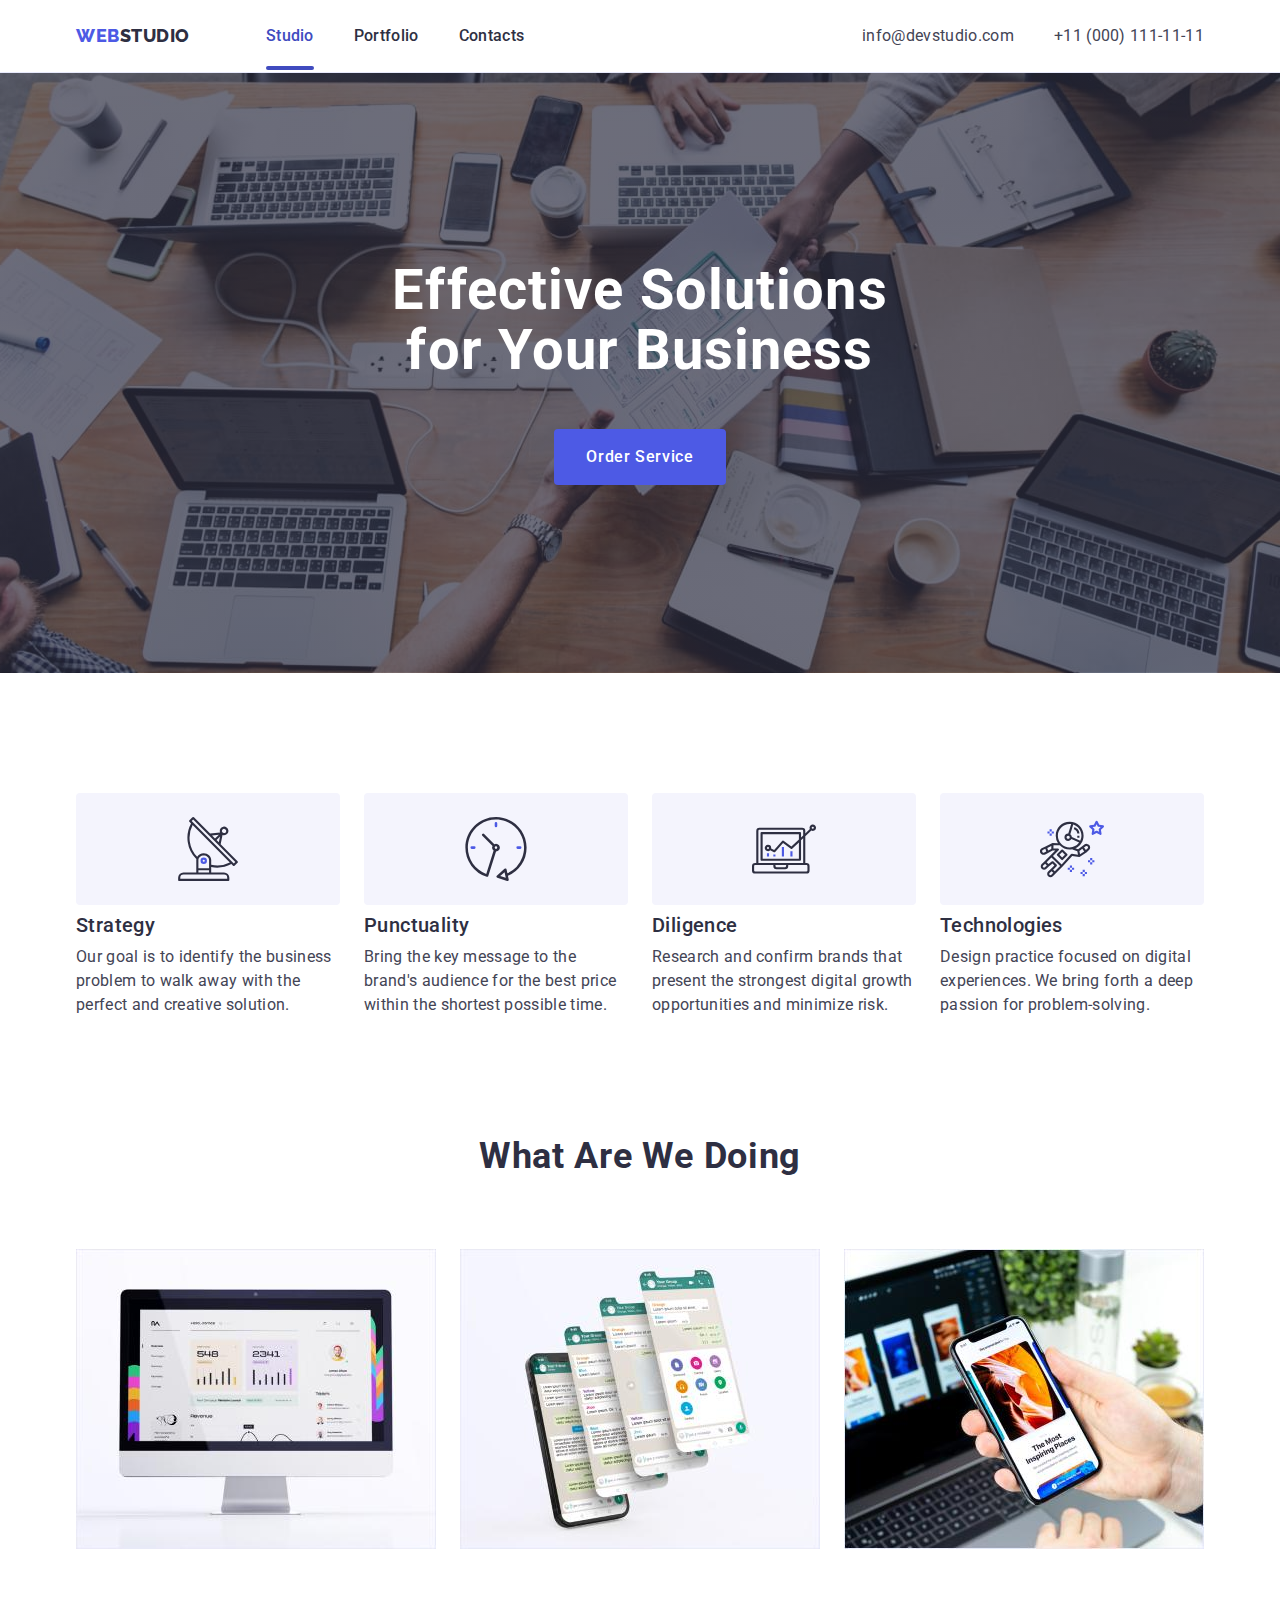
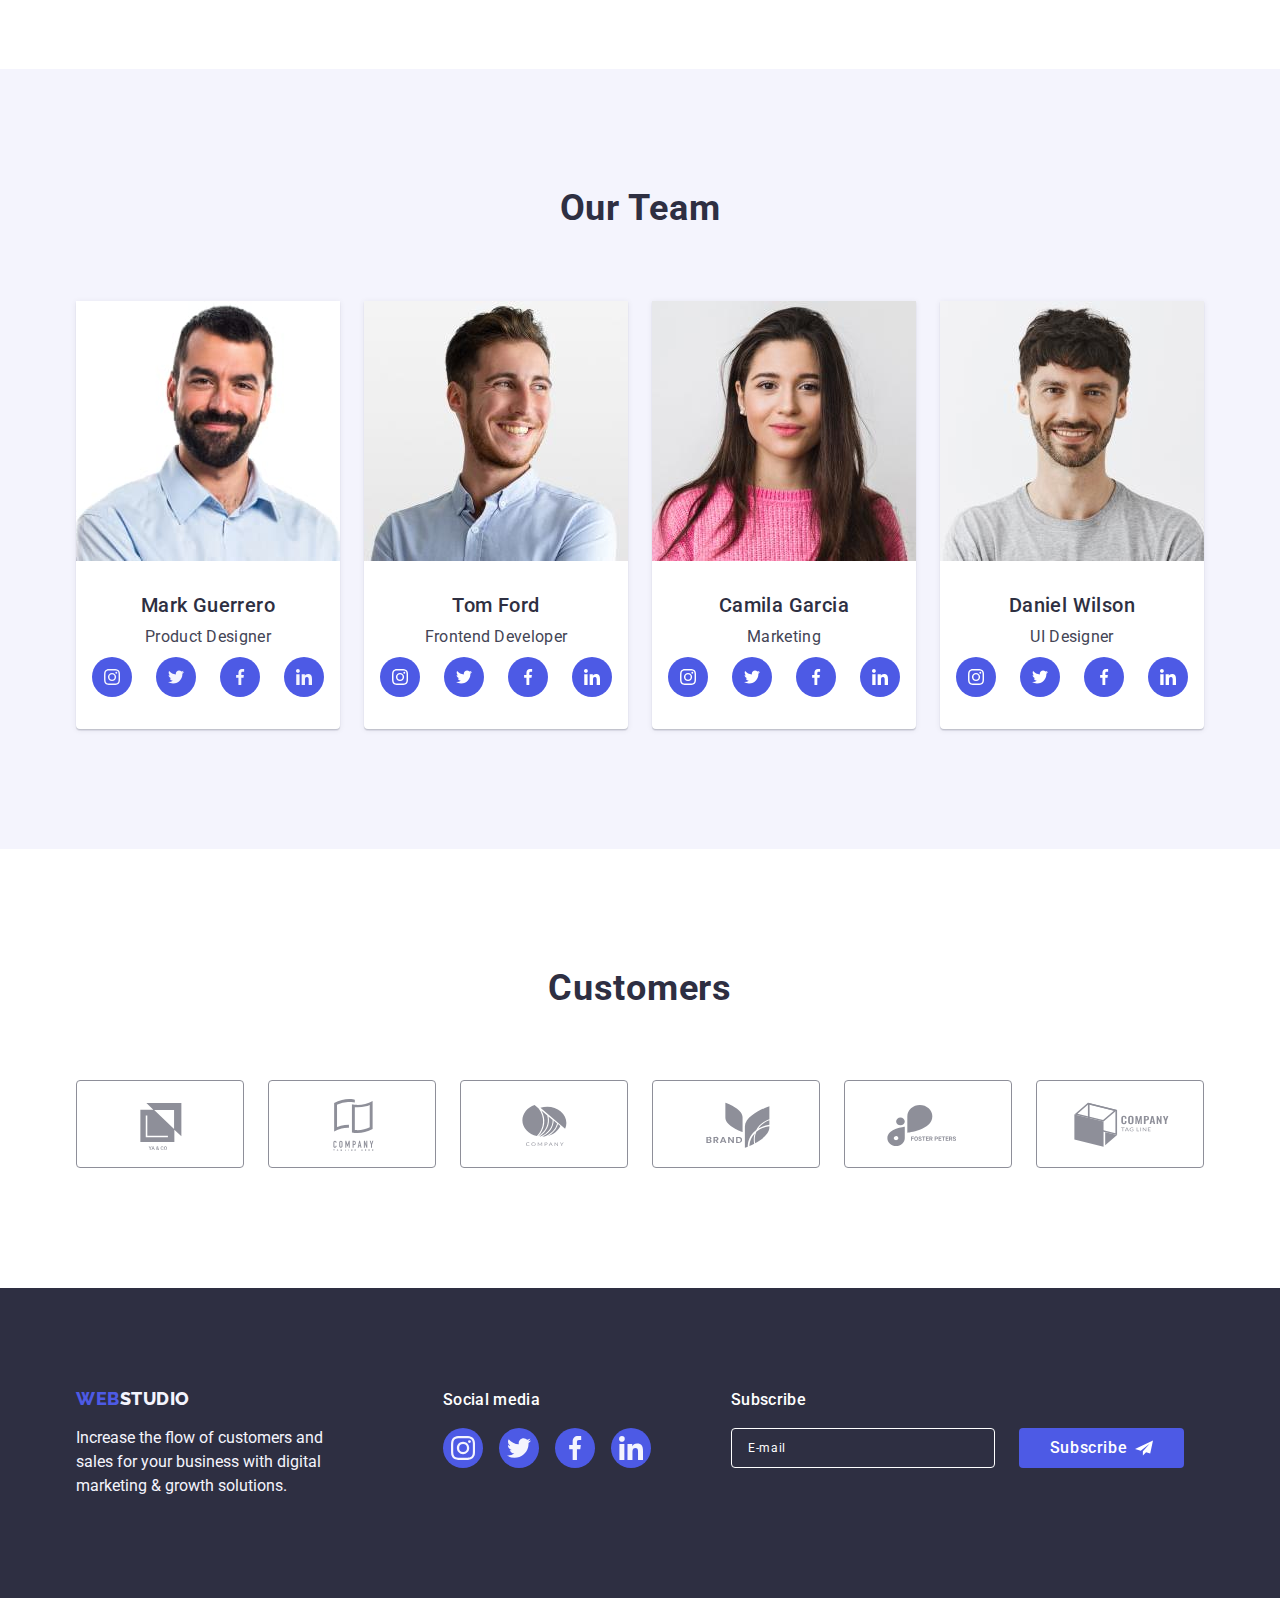
==== index.html @ 82b25f41 "fix2" ====
<!DOCTYPE html>
<html lang="en">

<head>
    <meta charset="UTF-8">
    <meta http-equiv="X-UA-Compatible" content="IE=edge">
    <meta name="viewport" content="width=device-width, initial-scale=1.0">
    <title>index WebStudio</title>
    <link rel="preconnect" href="https://fonts.googleapis.com">
    <link rel="preconnect" href="https://fonts.gstatic.com" crossorigin>
    <link
        href="https://fonts.googleapis.com/css2?family=Raleway:wght@800&family=Roboto:wght@400;500;700;900&display=swap"
        rel="stylesheet">
    <link rel="stylesheet" href="./css/modern-normalize.min.css">
    <link rel="stylesheet" href="./css/styles.css">

</head>

<body>

    <header class="top-header">
        <div class="container nav-container">
            <nav class="page-nav">
                <a href="./index.html" class="logo link">Web<span class="nav-span">Studio</span> </a>
                <ul class="list list-nav">
                    <li class="nav-item"><a href="./index.html" class="link nav-link studio-underline">Studio</a></li>
                    <li class="nav-item"><a href="./portfolio.html" target="_blank" class="link nav-link">Portfolio</a>
                    </li>
                    <li class="nav-item"><a href="" class="link nav-link">Contacts</a></li>
                </ul>
            </nav>

            <address class="no_italic">
                <ul class="list list-contacts">
                    <li><a href="mailto:info@devstudio.com" class="link contacts">info@devstudio.com</a>
                    </li>
                    <li><a href="tel:+110001111111" class="link contacts">+11 (000) 111-11-11</a>
                    </li>
                </ul>
            </address>
        </div>

    </header>

    <main>
        <!-- секція 1 -->

        <section class="main-section">
            <div class="container main-bg">
                <h1 class="main-title">Effective Solutions
                    for Your Business </h1>
                <button type="button" class="main-btn" data-modal-open>Order Service</button>
            </div>
        </section>

        <!-- секція 2  -->
        <section class="second-section">
            <div class="container">
                <h2 hidden class="blind">features</h2>
                <ul class="list title-list">
                    <li class="card-second">
                        <div class="icon-box"><svg class="card-second-icon" width="64" height="64">
                                <use href="./images/icons.svg#icon-antenna"></use>
                            </svg>
                        </div>
                        <h3 class="title-portfolio"> Strategy</h3>
                        <p class="title-text">Our goal is to identify the business problem to walk
                            away with the perfect and creative solution.
                        </p>
                    </li>
                    <li class="card-second">
                        <div class="icon-box"><svg class="card-second-icon" width="64" height="64">
                                <use href="./images/icons.svg#icon-clock"></use>
                            </svg>
                        </div>
                        <h3 class="title-portfolio">Punctuality</h3>
                        <p class="title-text">Bring the key message to the brand's audience for the
                            best price within the shortest possible time.
                        </p>
                    </li>
                    <li class="card-second">
                        <div class="icon-box"><svg class="card-second-icon" width="64" height="64">
                                <use href="./images/icons.svg#icon-diagram"></use>
                            </svg>
                        </div>
                        <h3 class="title-portfolio">Diligence</h3>
                        <p class="title-text">Research and confirm brands that present the strongest
                            digital growth opportunities and minimize risk.
                        </p>
                    </li>
                    <li class="card-second">
                        <div class="icon-box"><svg class="card-second-icon" width="64" height="64">
                                <use href="./images/icons.svg#icon-astronaut"></use>
                            </svg>
                        </div>
                        <h3 class="title-portfolio">Technologies</h3>
                        <p class="title-text">Design practice focused on digital experiences.
                            We bring forth a deep passion for problem-solving.
                        </p>
                    </li>
                </ul>
            </div>
        </section>

        <!-- секція 3  -->
        <section class="third-section">
            <div class="container">
                <h2 class="other-title">What are we doing</h2>
                <ul class="list third-list">
                    <li class="img-third-section"><a href=""><img src="./images/img1.jpg" alt="computer"
                                width="360"></a></li>
                    <li class="img-third-section"><a href=""><img src="./images/img2.jpg" alt="phone" width="360"></a>
                    </li>
                    <li class="img-third-section"><a href=""><img src="./images/img3.jpg" alt="computer_and_phone"
                                width="360"> </a></li>
                </ul>
            </div>
        </section>

        <!-- секція 4 -->
        <section class="fourth-section">
            <div class="container">
                <h2 class="other-title fourth-title">Our Team</h2>
                <ul class="list fourth-list">
                    <li class="img-fourth-section"><img src="./images/mark_guerrero.jpg" alt="MarkGuerro" width="264">
                        <div class="img-title-index">
                            <h3 class="title-portfolio">Mark Guerrero</h3>
                            <p class="team-text"> Product Designer</p>
                            <ul class="social-link-list list">
                                <li class="no-used">
                                    <a href="" class="icon-link">
                                        <svg width="16" height="16" class="svg-fill">
                                            <use href="./images/icons.svg#icon-instagram"></use>
                                        </svg>
                                    </a>
                                </li>
                                <li class="no-used">
                                    <a href="" class="icon-link">
                                        <svg width="16" height="16" class="svg-fill">
                                            <use href="./images/icons.svg#icon-twitter"></use>
                                        </svg>
                                    </a>
                                </li>
                                <li class="no-used">
                                    <a href="" class="icon-link">
                                        <svg width="16" height="16" class="svg-fill">
                                            <use href="./images/icons.svg#icon-facebook"></use>
                                        </svg>
                                    </a>
                                </li>
                                <li class="no-used">
                                    <a href="" class="icon-link">
                                        <svg width="16" height="16" class="svg-fill">
                                            <use href="./images/icons.svg#icon-linkedin"></use>
                                        </svg>
                                    </a>
                                </li>
                            </ul>

                        </div>
                    </li>
                    <li class="img-fourth-section"><img src="./images/tom_ford.jpg" alt="TomFord" width="264">
                        <div class="img-title-index">
                            <h3 class="title-portfolio">Tom Ford</h3>
                            <p class="team-text">Frontend Developer</p>
                            <ul class="social-link-list list">
                                <li>
                                    <a href="" class="icon-link">
                                        <svg width="16" height="16">
                                            <use href="./images/icons.svg#icon-instagram"></use>
                                        </svg>
                                    </a>
                                </li>
                                <li>
                                    <a href="" class="icon-link">
                                        <svg width="16" height="16">
                                            <use href="./images/icons.svg#icon-twitter"></use>
                                        </svg>
                                    </a>
                                </li>
                                <li>
                                    <a href="" class="icon-link">
                                        <svg width="16" height="16">
                                            <use href="./images/icons.svg#icon-facebook"></use>
                                        </svg>
                                    </a>
                                </li>
                                <li>
                                    <a href="" class="icon-link">
                                        <svg width="16" height="16">
                                            <use href="./images/icons.svg#icon-linkedin"></use>
                                        </svg>
                                    </a>
                                </li>
                            </ul>
                        </div>
                    </li>
                    <li class="img-fourth-section"><img src="./images/camila_garcia.jpg" alt="CamilaGarsia" width="264">
                        <div class="img-title-index">
                            <h3 class="title-portfolio">Camila Garcia</h3>
                            <p class="team-text">Marketing</p>
                            <ul class="social-link-list list">
                                <li>
                                    <a href="" class="icon-link">
                                        <svg width="16" height="16">
                                            <use href="./images/icons.svg#icon-instagram"></use>
                                        </svg>
                                    </a>
                                </li>
                                <li>
                                    <a href="" class="icon-link">
                                        <svg width="16" height="16">
                                            <use href="./images/icons.svg#icon-twitter"></use>
                                        </svg>
                                    </a>
                                </li>
                                <li>
                                    <a href="" class="icon-link">
                                        <svg width="16" height="16">
                                            <use href="./images/icons.svg#icon-facebook"></use>
                                        </svg>
                                    </a>
                                </li>
                                <li>
                                    <a href="" class="icon-link">
                                        <svg width="16" height="16">
                                            <use href="./images/icons.svg#icon-linkedin"></use>
                                        </svg>
                                    </a>
                                </li>
                            </ul>
                        </div>
                    </li>
                    <li class="img-fourth-section"><img src="./images/daniel_wilson.jpg" alt="DanielWilson" width="264">
                        <div class="img-title-index">
                            <h3 class="title-portfolio">Daniel Wilson</h3>
                            <p class="team-text">UI Designer</p>
                            <ul class="social-link-list list">
                                <li>
                                    <a href="" class="icon-link">
                                        <svg width="16" height="16">
                                            <use href="./images/icons.svg#icon-instagram"></use>
                                        </svg>
                                    </a>
                                </li>
                                <li>
                                    <a href="" class="icon-link">
                                        <svg width="16" height="16">
                                            <use href="./images/icons.svg#icon-twitter"></use>
                                        </svg>
                                    </a>
                                </li>
                                <li>
                                    <a href="" class="icon-link">
                                        <svg width="16" height="16">
                                            <use href="./images/icons.svg#icon-facebook"></use>
                                        </svg>
                                    </a>
                                </li>
                                <li>
                                    <a href="" class="icon-link">
                                        <svg width="16" height="16">
                                            <use href="./images/icons.svg#icon-linkedin"></use>
                                        </svg>
                                    </a>
                                </li>
                            </ul>
                        </div>
                    </li>
                </ul>
            </div>
        </section>
        <!-- секція 5 -->
        <section class="fifth-section">
            <div class="container">
                <h2 class="fifth-title">Customers</h2>
                <ul class="customers-list list">

                    <li class="customers-box">
                        <a href="" class="icon-customers">
                            <svg width="104" height="56" class="customers-logo">
                                <use href="./images/icons.svg#icon-Logo1-ya"></use>
                            </svg>
                        </a>
                    </li>
                    <li class="customers-box">

                        <a href="" class="icon-customers">
                            <svg width="104" height="56" class="customers-logo">
                                <use href="./images/icons.svg#icon-Logo2-tag"></use>
                            </svg>
                        </a>
                    </li>
                    <li class="customers-box">

                        <a href="" class="icon-customers">
                            <svg width="104" height="56" class="customers-logo">
                                <use href="./images/icons.svg#icon-Logo3-conpany"></use>
                            </svg>
                        </a>

                    </li>
                    <li class="customers-box">

                        <a href="" class="icon-customers">
                            <svg width="104" height="56" class="customers-logo">
                                <use href="./images/icons.svg#icon-Logo4-brand"></use>
                            </svg>
                        </a>

                    </li>
                    <li class="customers-box">

                        <a href="" class="icon-customers">
                            <svg width="104" height="56" class="customers-logo">
                                <use href="./images/icons.svg#icon-Logo4-foster"></use>
                            </svg>
                        </a>

                    </li>
                    <li class="customers-box">

                        <a href="" class="icon-customers">
                            <svg width="104" height="56" class="customers-logo">
                                <use href="./images/icons.svg#icon-Logo5-tag2"></use>
                            </svg>
                        </a>

                    </li>
                </ul>
            </div>
        </section>

    </main>

    <footer class="footer-styles">
        <div class="container footer-main">
            <div class="footer-logo-section">
                <a href="./index.html" class="logo-footer link">Web<span class="logo-span">Studio</span>
                </a>
                <p class="footer-text">Increase the flow of customers and <br>
                    sales for your business with digital <br>
                    marketing & growth solutions. </p>
            </div>
            <div class="footer-link">
                <p class="footer-title">Social media</p>
                <ul class="list list-footer">
                    <li class="no-used">
                        <a href="" class="icon-link-footer">
                            <svg width="24" height="24" class="footer-icon">
                                <use href="./images/icons.svg#icon-instagram"></use>
                            </svg>
                        </a>
                    </li>
                    <li class="no-used">
                        <a href="" class="icon-link-footer">
                            <svg width="24" height="24" class="footer-icon">
                                <use href="./images/icons.svg#icon-twitter"></use>
                            </svg>
                        </a>
                    </li>
                    <li class="no-used">
                        <a href="" class="icon-link-footer">
                            <svg width="24" height="24" class="footer-icon">
                                <use href="./images/icons.svg#icon-facebook"></use>
                            </svg>
                        </a>
                    </li>
                    <li class="no-used">
                        <a href="" class="icon-link-footer">
                            <svg width="24" height="24" class="footer-icon">
                                <use href="./images/icons.svg#icon-linkedin"></use>
                            </svg>
                        </a>
                    </li>
                </ul>
            </div>
            <div class="subscribe-box">
                <p class="footer-title">Subscribe</p>
                <form class="form-box">
                    <label class="footer-mail-box">
                        <input class="footer-mail" type="email" name="email" placeholder="E-mail" required>
                    </label>
                    <button type="submit" class="mail-btn">
                        <span class="subscribe-text-btn">Subscribe</span>
                        <svg width="18" height="18">
                            <use href="./images/icons.svg#icon-telegram"></use>
                        </svg>
                    </button>
                </form>


            </div>



        </div>
    </footer>

    <!-- ================= модальне вікно ======================= -->

    <div class="backdrop is-hidden" data-modal>

        <div class="modal">
            <button type="button" class="modal-btn" data-modal-close>
                <svg class="modal-icon" width="8" height="8">
                    <use href="./images/icons.svg#icon-close"></use>
                </svg>
            </button>

            <p class="modal-title">Leave your contacts and we will call you back</p>

            <form class="modal-list">

                <div class="field-box">
                    <lable class="text-field" for="user-name">Name</lable>
                    <div class="input-wrap">
                        <input type="text" name="user-name" id="user-name" required>
                        <svg class="field-box-svg" width="18" height="24">
                            <use href="./images/icons.svg#icon-man"></use>
                        </svg>
                    </div>
                </div>

                <div class="field-box">
                    <lable class="text-field" for="phone">Phone</lable>
                    <div class="input-wrap">
                        <input type="text" name="phone" id="phone" required>
                        <svg class="field-box-svg" width="18" height="24">
                            <use href="./images/icons.svg#icon-tel"></use>
                        </svg>
                    </div>
                </div>


                <div class="field-box">
                    <lable class="text-field" for="mail">Phone</lable>
                    <div class="input-wrap">
                        <input type="email" name="email" id="mail" required>
                        <svg class="field-box-svg" width="18" height="24">
                            <use href="./images/icons.svg#icon-mail"></use>
                        </svg>
                    </div>
                </div>

                <div class="field-box">
                    <lable class="text-field" for="comment">Comment</lable>
                    <div class="input-wrap">
                        <textarea class="modal-textarea" name="comment" id="comment"
                            placeholder="Text input"></textarea>

                    </div>
                </div>




                <label class="field-box-checkbox">
                    <input class="checkbox" type="checkbox" name="checkbox" required>
                    <svg class="check-custom-box" width="10" height="8">
                        <use class="check-custom" href="./images/icons.svg#icon-click-blue"></use>
                    </svg>
                    <span class="modal-text"> I accept the terms and conditions of the <span class="text-span"><a
                                href="">Privacy
                                Policy</a></span></span>
                </label>

                <button type="submit" class="send-btn">Send</button>

            </form>



        </div>


    </div>


    <script src="./js/modal.js"></script>
</body>


</html>
---- css/styles.css ----
:root {
  --hover-color: #404bbf;
}

h1,
h2,
h3,
h4,
p {
  margin-top: 0;
  margin-bottom: 0;
  padding-left: 0;
}

ul,
ol {
  margin-top: 0;
  margin-bottom: 0;
}

button {
  cursor: pointer;
  padding: 0 0;
}

.container {
  width: 1158px;
  margin-left: auto;
  margin-right: auto;
  padding-left: 15px;
  padding-right: 15px;
}

body {
  font-family: "Roboto", sans-serif;
  font-size: 16px;
  color: #434455;
  background-color: #ffffff;
}

img {
  display: block;
  max-width: 100%;
  height: auto;
}

/* ================== header ====================== */
.top-header {
  border-bottom: 1px solid #e7e9fc;
  padding-top: 24px;
  padding-bottom: 24px;
  box-shadow: 0px 2px 1px rgba(46, 47, 66, 0.08),
    0px 1px 1px rgba(46, 47, 66, 0.16), 0px 1px 6px rgba(46, 47, 66, 0.08);
}

.nav-container {
  display: flex;
  align-items: center;
  justify-content: space-between;
}

.page-nav {
  display: flex;
  align-items: center;
}

.list-nav {
  display: flex;
  gap: 40px;
}

.list-contacts {
  display: flex;
  gap: 40px;
}

.logo {
  font-family: "Raleway", sans-serif;
  font-size: 18px;
  font-weight: 800;
  line-height: 1.17;
  letter-spacing: 0.03em;
  color: #4d5ae5;
  text-transform: uppercase;
  margin-right: 76px;
}

.nav-span {
  color: #2e2f42;
}

/* .nav-item {
    position: relative;
    
} */

.link {
  text-decoration: none;
}

.nav-link {
  font-size: 16px;
  font-weight: 500;
  line-height: 1.5;
  text-decoration: none;
  letter-spacing: 0.02em;
  color: #2e2f42;
  padding-top: 24px;
  padding-bottom: 24px;
  transition: color 250ms cubic-bezier(0.4, 0, 0.2, 1);
}

.studio-underline {
  color: #404bbf;
  position: relative;
}

.portfolio-underline {
  color: #404bbf;
  position: relative;
}

.studio-underline::after {
  content: "";
  position: absolute;
  width: 100%;
  height: 4px;
  left: 0px;
  bottom: -1px;
  background: #404bbf;
  border-radius: 2px;
}

.portfolio-underline::after {
  content: "";
  position: absolute;
  width: 100%;
  height: 4px;
  left: 0px;
  bottom: -1px;
  background: #404bbf;
  border-radius: 2px;
}

.nav-link:hover,
.nav-link:focus {
  color: var(--hover-color);
}

.list {
  list-style: none;
  padding-left: 0;
}

.contacts {
  font-size: 16px;
  font-weight: 400;
  line-height: 1.5;
  letter-spacing: 0.02em;
  text-decoration: none;
  color: #434455;
  transition: color 250ms cubic-bezier(0.4, 0, 0.2, 1);
}

.no_italic {
  font-style: normal;
}

.contacts:hover,
.contacts:focus {
  color: var(--hover-color);
}

/* =================== головна секція індекс =================== */

.main-section {
  background-color: #2e2f42;
  padding-top: 188px;
  padding-bottom: 188px;
  background-image: linear-gradient(
      rgba(46, 47, 66, 0.7),
      rgba(46, 47, 66, 0.7)
    ),
    url(../images/people-office.jpg);
  background-size: cover;
  max-width: 1440px;
  background-repeat: no-repeat;
  background-position: center;
  margin-left: auto;
  margin-right: auto;
}

/* .main-bg {

 } */

.main-title {
  margin-bottom: 48px;
  max-width: 496px;
  margin-left: auto;
  margin-right: auto;
  color: #ffffff;
  font-size: 56px;
  line-height: 1.07;
  letter-spacing: 0.02em;
  text-align: center;
}

.main-btn {
  display: block;
  color: #ffffff;
  background-color: #4d5ae5;
  font-family: "Roboto", sans-serif;
  font-size: 16px;
  font-weight: 500;
  line-height: 1.5;
  letter-spacing: 0.04em;
  list-style: none;
  border: none;
  border-color: #4d5ae5;
  border-radius: 4px;
  padding: 16px 32px;
  height: 56px;
  min-width: 169px;
  margin-left: auto;
  margin-right: auto;
  transition: background-color 250ms cubic-bezier(0.4, 0, 0.2, 1);
}

.main-btn:hover,
.main-btn:focus {
  background-color: var(--hover-color);
}

/* =============== секція 2 індекс ============= */

.second-section {
  padding-top: 120px;
  padding-bottom: 120px;
}

.title-list {
  display: flex;
  gap: 24px;
}

.card-second {
  width: calc((100% - 72px) / 4);
}

.icon-box {
  display: flex;
  border-radius: 4px;
  height: 112px;
  justify-content: center;
  align-items: center;
  background-color: #f4f4fd;
  margin-bottom: 8px;
}
.card-second-icon {
  display: flex;
}

.title-portfolio {
  line-height: 1.2;
  font-weight: 500;
  font-size: 20px;
  color: #2e2f42;
  letter-spacing: 0.02em;
  margin-bottom: 8px;
}

.title-text {
  font-size: inherit;
  line-height: 1.5;
  font-weight: 400;
  letter-spacing: 0.02em;
  color: #434455;
}

/* =============== секція 3 індекс ================ */

.third-section {
  padding-bottom: 120px;
}

.third-list {
  display: flex;
  gap: 24px;
}

.img-third-section {
  width: calc((100% - 48px) / 3);
}
.other-title {
  font-weight: 700;
  font-size: 36px;
  line-height: 1.11;
  text-align: center;
  letter-spacing: 0.02em;
  text-transform: capitalize;
  color: #2e2f42;
  margin-bottom: 72px;
}

/* ==================== секція 4 індекс ================== */

.fourth-section {
  background-color: #f4f4fd;
  padding-top: 120px;
  padding-bottom: 120px;
}

.img-fourth-section {
  background-color: #ffffff;
  border-radius: 0px 0px 4px 4px;
  width: calc((100% - 72px) / 4);
  box-shadow: 0px 1px 6px rgba(46, 47, 66, 0.08),
    0px 1px 1px rgba(46, 47, 66, 0.16), 0px 2px 1px rgba(46, 47, 66, 0.08);
}

.fourth-list {
  display: flex;
  gap: 24px;
}

.img-title-index {
  padding: 32px 0;
  text-align: center;
}

.team-text {
  font-size: inherit;
  line-height: 1.5;
  font-weight: 400;
  letter-spacing: 0.02em;
  color: #434455;
  margin-bottom: 8px;
}

.social-link-list {
  display: flex;
  justify-content: center;
  align-items: center;
  gap: 24px;
}

.svg-fill {
  fill: #f4f4fd;
}

.icon-link {
  display: flex;
  justify-content: center;
  align-items: center;
  width: 40px;
  height: 40px;
  border-radius: 50%;
  background-color: #4d5ae5;
  fill: #ffffff;
  transition: background-color 250ms cubic-bezier(0.4, 0, 0.2, 1);
}

.icon-link:hover,
.icon-link:focus {
  background-color: #404bbf;
}

/* ======================== секція індекс 5 ====================== */

.fifth-section {
  padding-top: 120px;
  padding-bottom: 120px;
}

.fifth-title {
  font-weight: 700;
  font-size: 36px;
  line-height: 1.1;
  letter-spacing: 0.02em;
  text-transform: capitalize;
  margin-bottom: 72px;
  text-align: center;
  color: #2e2f42;
}

.customers-list {
  display: flex;
  gap: 24px;
}

.customers-box {
  display: flex;
  width: calc((100% - 120px) / 6);
  height: 88px;
  justify-content: center;
  align-items: center;
}

.customers-logo {
  fill: currentColor;
}

.icon-customers {
  display: flex;
  justify-content: center;
  align-items: center;
  border: 1px solid #8e8f99;
  border-radius: 4px;
  width: 100%;
  height: 100%;
  /* fill: #8E8F99; */
  color: #8e8f99;
  transition: border-color 250ms cubic-bezier(0.4, 0, 0.2, 1),
    color 250ms cubic-bezier(0.4, 0, 0.2, 1);
}

.icon-customers:hover,
.icon-customers:focus {
  /* fill: #404BBF; */
  color: #404bbf;
  border-color: #404bbf;
}

/* ======================= img portfolio ======================= */

.main-section-pf {
  padding-top: 96px;
  padding-bottom: 120px;
}

.img-portfolio {
  width: calc((100% - 48px) / 3);
}

.list-portfolio {
  display: flex;
  flex-wrap: wrap;
  row-gap: 48px;
  column-gap: 24px;
}

.img-title-pf {
  padding: 32px 16px;
  border-left: 1px solid #e7e9fc;
  border-right: 1px solid #e7e9fc;
  border-bottom: 1px solid #e7e9fc;
}

.link-block {
  position: relative;
  display: block;
  transition: box-shadow 250ms cubic-bezier(0.4, 0, 0.2, 1);
}

.overlay {
  position: absolute;
  width: 100%;
  height: 100%;
  left: 0px;
  top: 0px;
  font-family: "Roboto";
  font-weight: 400;
  font-size: 16px;
  line-height: 1.5;
  letter-spacing: 0.02em;
  color: #f4f4fd;
  padding: 40px 32px;
  background-color: #4d5ae5;
  transform: translateY(100%);
  transition: transform 250ms cubic-bezier(0.4, 0, 0.2, 1);
}

.link-block:hover .overlay-text {
  transform: translateY(0);
}

.link-block:focus .overlay-text {
  transform: translateY(0);
}

.overlay-img {
  position: relative;
  overflow: hidden;
}

.link-block:hover,
.link-block:focus {
  box-shadow: 0px 1px 6px rgba(46, 47, 66, 0.08),
    0px 1px 1px rgba(46, 47, 66, 0.16), 0px 2px 1px rgba(46, 47, 66, 0.08);
}

.link-block:hover .overlay {
  transform: translateY(0);
}

.link-block:focus .overlay {
  transform: translateY(0);
}

/* ================= кнопки портфоліо ============= */

.btn-list {
  display: flex;
  justify-content: center;
  gap: 24px;
  margin-bottom: 72px;
}

.btn {
  color: #4d5ae5;
  background-color: #f4f4fd;
  font-family: "Roboto", sans-serif;
  font-size: 16px;
  font-weight: 500;
  line-height: 1.5;
  letter-spacing: 0.04em;
  list-style: none;
  border: 1px solid #e7e9fc;
  border-radius: 4px;
  padding: 12px 24px;
  transition: color 250ms cubic-bezier(0.4, 0, 0.2, 1),
    background-color 250ms cubic-bezier(0.4, 0, 0.2, 1),
    border-color 250ms cubic-bezier(0.4, 0, 0.2, 1),
    box-shadow 250ms cubic-bezier(0.4, 0, 0.2, 1);
}

.btn:hover,
.btn:focus {
  background-color: var(--hover-color);
  color: #ffffff;
  border: 1px solid transparent;
  box-shadow: 0px 3px 1px rgba(0, 0, 0, 0.1), 0px 2px 1px rgba(0, 0, 0, 0.08),
    0px 2px 2px rgba(0, 0, 0, 0.12);
}

/* ================= footer ===================== */

.footer-main {
  display: flex;
  align-items: baseline;
}

.footer-styles {
  display: flex;
  background-color: #2e2f42;
  padding-top: 100px;
  padding-bottom: 100px;
}

.logo-span {
  color: #f4f4fd;
}
.logo-footer {
  font-family: "Raleway", sans-serif;
  font-size: 18px;
  font-weight: 800;
  line-height: 1.17;
  letter-spacing: 0.03em;
  color: #4d5ae5;
  text-transform: uppercase;
  display: inline-block;
}

.footer-text {
  color: #f4f4fd;
  font-size: inherit;
  line-height: 1.5;
  text-align: Left;
  vertical-align: Top;
  margin-top: 16px;
  /* width: 265px; */
}

.footer-logo-section {
  margin-right: 120px;
}

.footer-link {
  margin-right: 80px;
}

.footer-title {
  display: block;
  font-family: "Roboto", sans-serif;
  color: #ffffff;
  font-size: 16px;
  font-weight: 500;
  line-height: 1.5;
  letter-spacing: 0.02em;
  margin-bottom: 16px;
}

.list-footer {
  display: flex;
  justify-content: center;
  align-items: center;
  gap: 16px;
}

.footer-icon {
  fill: #f4f4fd;
}

.icon-link-footer {
  display: flex;
  justify-content: center;
  align-items: center;
  width: 40px;
  height: 40px;
  border-radius: 50%;
  background-color: #4d5ae5;
  fill: #ffffff;
  transition: background-color 250ms cubic-bezier(0.4, 0, 0.2, 1);
}

.icon-link-footer:hover,
.icon-link-footer:focus {
  background-color: #31d0aa;
}

.subscribe-box {
  display: flex;
  flex-direction: column;
  min-width: 264px;
}

.form-box {
  display: flex;
}

.footer-mail {
  height: 40px;
  width: 264px;
  border: 1px solid #ffffff;
  border-radius: 4px;
  background-color: #2e2f42;
  font-size: 12px;
  font-weight: 400;
  line-height: 1.3;
  color: #ffffff;
  letter-spacing: 0.04rem;
  padding-left: 16px;
}

.footer-mail::placeholder {
  color: #ffffff;
}
.button-box {
  display: block;
}

.mail-btn {
  display: flex;
  align-items: center;
  justify-content: center;
  color: #ffffff;
  background-color: #4d5ae5;
  font-family: "Roboto", sans-serif;
  font-size: 16px;
  font-weight: 500;
  line-height: 1.5;
  letter-spacing: 0.04em;
  list-style: none;
  border: none;
  border-radius: 4px;
  /* margin-top: auto;
  margin-bottom: 32px; */
  margin-left: 24px;
  height: 40px;
  min-width: 165px;
  /* margin-left: auto;
  margin-right: auto; */
  transition: background-color 250ms cubic-bezier(0.4, 0, 0.2, 1);
}

.subscribe-text-btn {
  margin-right: 8px;
}

.mail-btn:hover,
.mail-btn:focus {
  background-color: var(--hover-color);
}
/* ================Модальне вікно================ */
.backdrop {
  position: fixed;
  width: 100%;
  height: 100%;
  left: 0px;
  top: 0px;
  background: rgba(46, 47, 66, 0.4);
  transition: opacity 250ms cubic-bezier(0.4, 0, 0.2, 1),
    visibility 250ms cubic-bezier(0.4, 0, 0.2, 1);
}

.modal {
  position: absolute;
  width: 408px;
  min-height: 584px;
  padding: 72px 24px 24px 24px;
  left: 50%;
  top: 50%;
  transform: translate(-50%, -50%);
  background: #fcfcfc;
  box-shadow: 0px 1px 1px rgba(0, 0, 0, 0.14), 0px 1px 3px rgba(0, 0, 0, 0.12),
    0px 2px 1px rgba(0, 0, 0, 0.2);
  border-radius: 4px;
  transition: transform 250ms cubic-bezier(0.4, 0, 0.2, 1);
}

.modal-btn {
  position: absolute;
  display: flex;
  justify-content: center;
  align-items: center;
  width: 24px;
  height: 24px;
  padding: 0;
  top: 24px;
  right: 24px;
  border-radius: 50%;
  background: #e7e9fc;
  border: 1px solid rgba(0, 0, 0, 0.1);
  transition: background-color 250ms cubic-bezier(0.4, 0, 0.2, 1),
    border 250ms cubic-bezier(0.4, 0, 0.2, 1);
}

.modal-btn:hover,
.modal-btn:focus {
  background-color: #404bbf;
  border: none;
}

.modal-icon {
  position: absolute;
  left: 50%;
  top: 50%;
  transform: translate(-50%, -50%);
  fill: #2e2f42;
  transition: fill 250ms cubic-bezier(0.4, 0, 0.2, 1);
}

.modal-btn:hover .modal-icon {
  fill: #ffffff;
}
.modal-btn:focus .modal-icon {
  fill: #ffffff;
}

.is-hidden {
  opacity: 0;
  visibility: hidden;
  pointer-events: none;
}

.modal-title {
  margin-bottom: 16px;
  font-size: 16px;
  font-weight: 500;
  line-height: 1.5;
  text-align: center;
  letter-spacing: 0.02em;
  color: #2e2f42;
}

.modal-list {
  display: flex;
  flex-direction: column;

  width: auto;
}

.field-box {
  display: flex;
  flex-direction: column;
  margin-bottom: 8px;
}

/* .field-box:not(:last-child) {
  margin-bottom: 8px;
} */

.text-field {
  display: block;
  font-size: 12px;
  font-weight: 400;
  line-height: 1.17;
  letter-spacing: 0.04rem;
  color: #8e8f99;
  margin-bottom: 4px;
}

/* =========================================================== */

.field-box label {
  margin-bottom: 10px;
}

.input-wrap {
  position: relative;
}

.field-box-svg {
  position: absolute;
  top: 50%;
  left: 16px;
  transform: translateY(-50%);
  cursor: pointer;
  transition: fill 250ms cubic-bezier(0.4, 0, 0.2, 1);
}

.field-box input {
  border: 1px solid rgba(46, 47, 66, 0.2);
  width: 100%;
  height: 40px;
  border: 1px solid grey;
  padding-left: 38px;
  border-radius: 4px;
  outline: transparent;
  background-color: transparent;
  transition: border-color 250ms cubic-bezier(0.4, 0, 0.2, 1);
}

.field-box input:focus {
  border: 1px solid #4d5ae5;
}

.field-box input:focus + svg {
  fill: #4d5ae5;
}

.field-box input:focus::placeholder {
  color: #4d5ae5;
}

/* ================================================================== */

.modal-textarea {
  width: 100%;
  height: 120px;
  resize: none;
  font-size: 12px;
  font-weight: 400;
  line-height: 1.16;
  letter-spacing: 0.04rem;
  color: rgba(46, 47, 66, 0.4);
  padding: 8px 16px;
  border-radius: 4px;
  background-color: #fcfcfc;
}

.field-box textarea:focus {
  border: 1px solid #4d5ae5;
}

.field-box textarea:focus::placeholder {
  color: #4d5ae5;
}

.modal-textarea::placeholder {
  color: rgba(46, 47, 66, 0.4);
}

.modal-text {
  display: block;
  margin-left: 8px;
  font-size: 12px;
  font-weight: 400;
  line-height: 1.3;
  color: #8e8f99;
  letter-spacing: 0.04rem;
}
.text-span {
  color: #4d5ae5;
}

.check-custom-box {
  border: 1px solid rgba(46, 47, 66, 0.4);
  border-radius: 4px;
  width: 16px;
  height: 16px;
}

.check-custom {
  opacity: 0;
  /* transition: background-color opacity 1250ms cubic-bezier(0.4, 0, 0.2, 1); */
}

.checkbox:checked + .check-custom-box .check-custom {
  background-color: #404bbf;
  opacity: 1;
}

.checkbox:checked + .check-custom-box {
  border: none;
}

.checkbox:focus + .check-custom-box {
  border: 1px solid #404bbf;
}

.checkbox {
  appearance: none;
  position: absolute;
}

.field-box-checkbox {
  display: flex;
  align-items: center;
  margin-top: 8px;
}

.send-btn {
  display: block;
  color: #ffffff;
  background-color: #4d5ae5;
  font-family: "Roboto", sans-serif;
  font-size: 16px;
  font-weight: 500;
  line-height: 1.5;
  letter-spacing: 0.04em;
  list-style: none;
  border: none;
  border-radius: 4px;
  padding: 16px 32px;
  height: 56px;
  min-width: 169px;
  margin-left: auto;
  margin-right: auto;
  transition: background-color 250ms cubic-bezier(0.4, 0, 0.2, 1);
  box-shadow: 0 4px 4px 0px rgba(0, 0, 0, 0.15);
  margin-top: 24px;
}

.send-btn:hover,
.send-btn:focus {
  background-color: var(--hover-color);
}
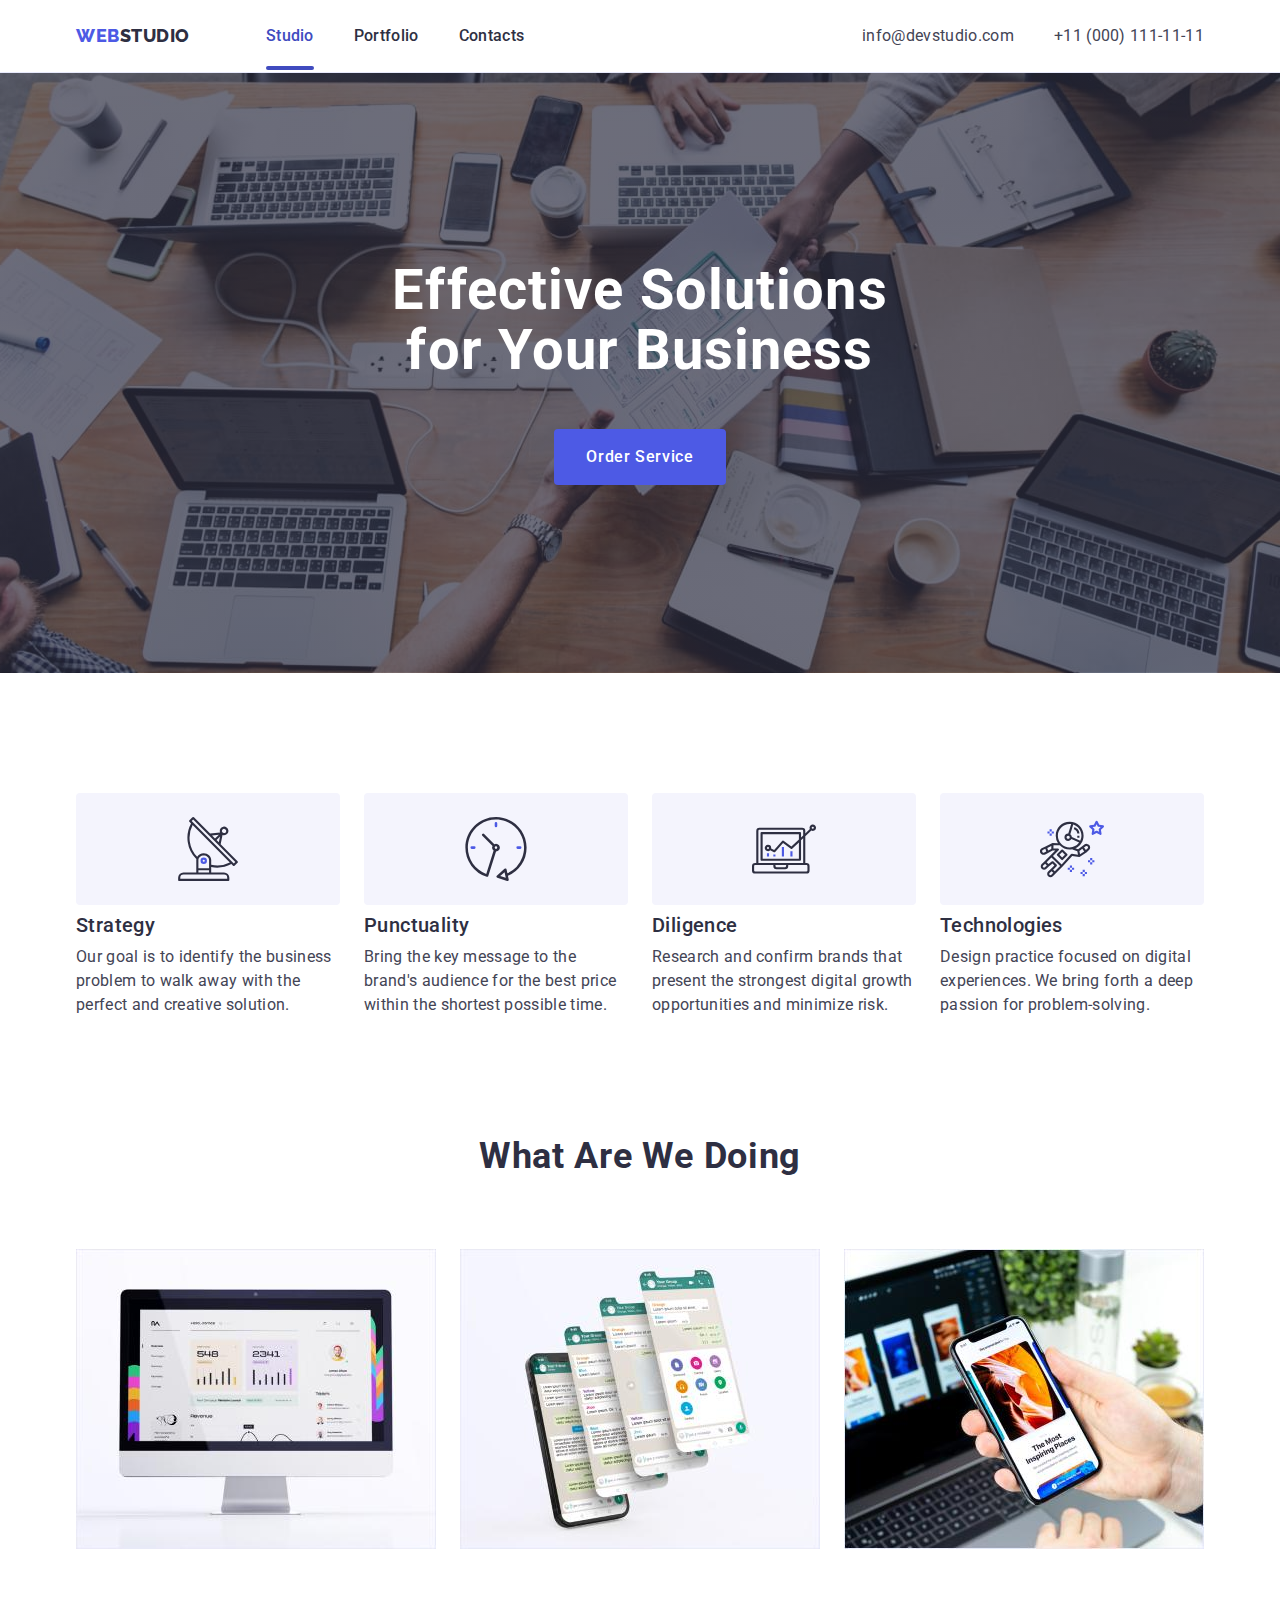
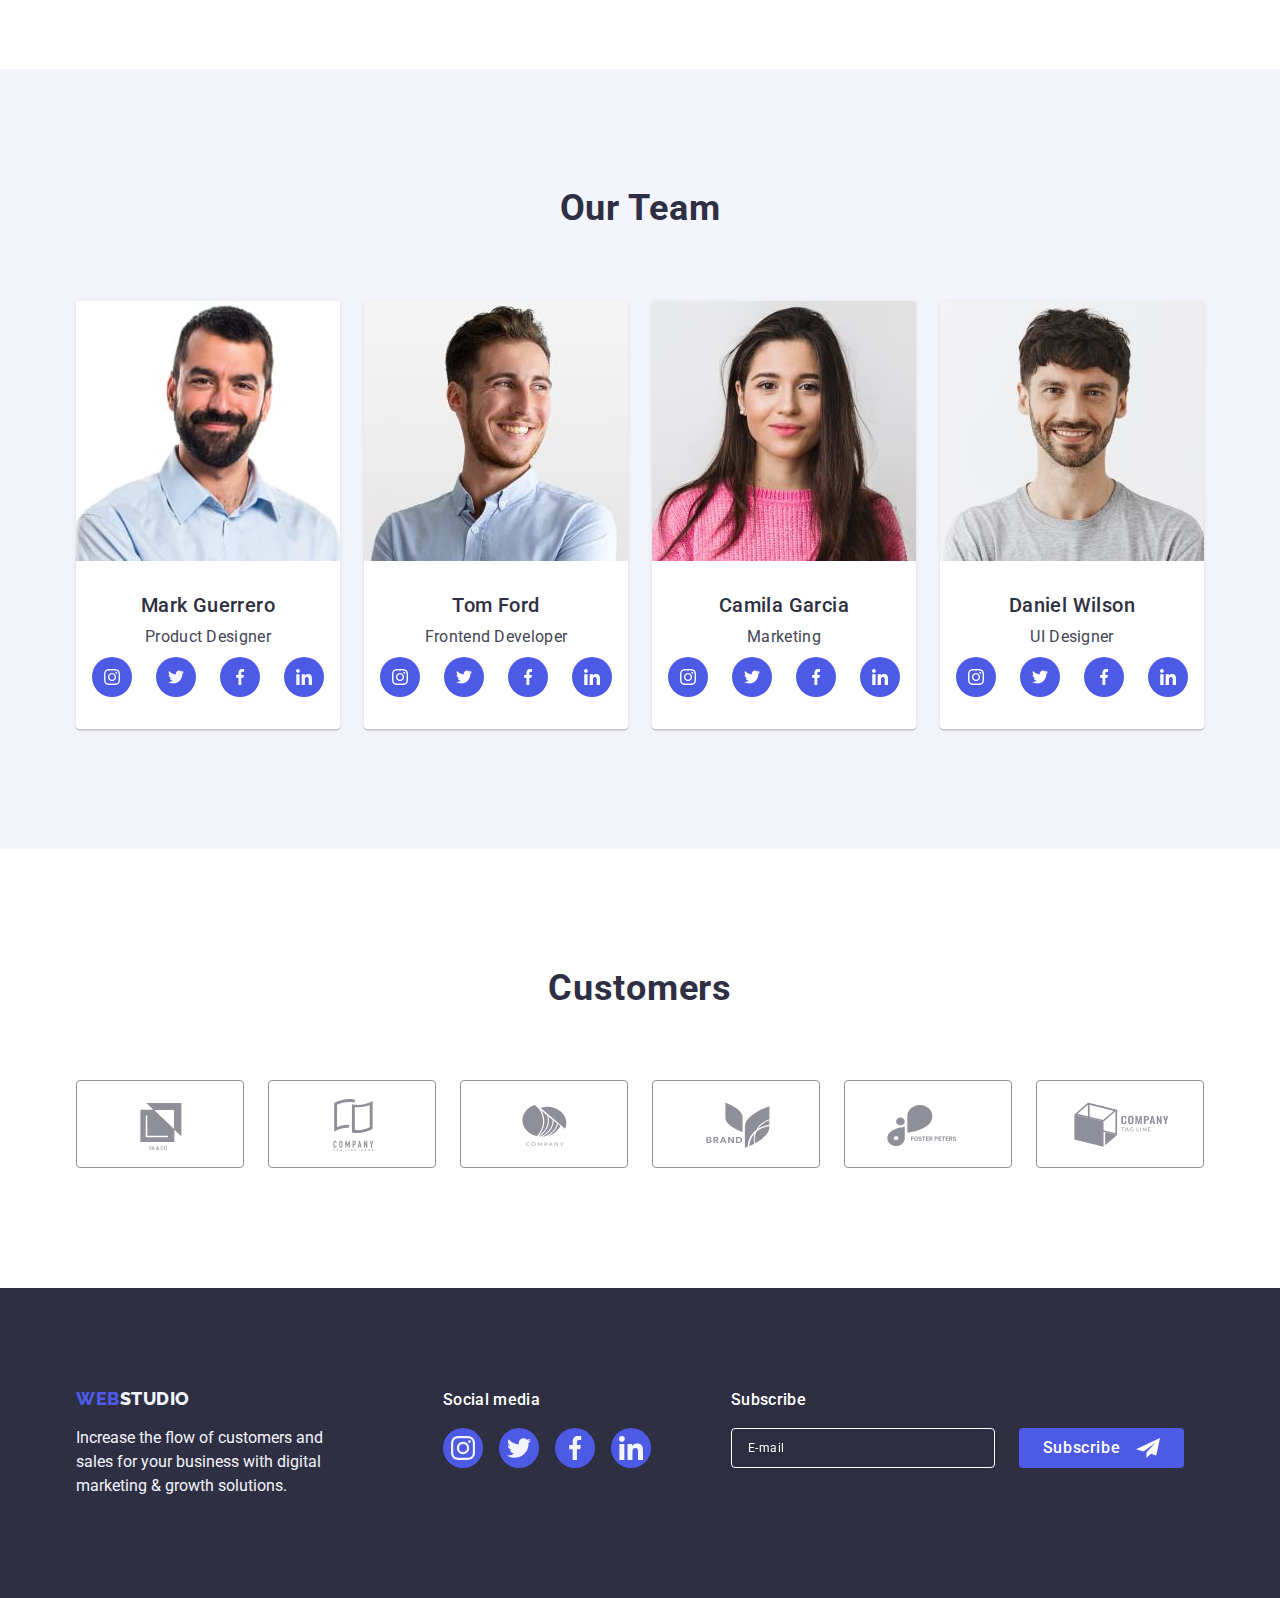
==== commit 36d9143d: "footer" ====
--- a/index.html
+++ b/index.html
@@ -382,18 +382,13 @@
                         <input class="footer-mail" type="email" name="email" placeholder="E-mail" required>
                     </label>
                     <button type="submit" class="mail-btn">
-                        <span class="subscribe-text-btn">Subscribe</span>
-                        <svg width="18" height="18">
+                        Subscribe
+                        <svg class="subscribe-btn" width="24" height="24">
                             <use href="./images/icons.svg#icon-telegram"></use>
                         </svg>
                     </button>
                 </form>
-
-
-            </div>
-
-
-
+            </div>
         </div>
     </footer>
 
@@ -413,9 +408,9 @@
             <form class="modal-list">
 
                 <div class="field-box">
-                    <lable class="text-field" for="user-name">Name</lable>
+                    <label class="text-field" for="user-name">Name</label>
                     <div class="input-wrap">
-                        <input type="text" name="user-name" id="user-name" required>
+                        <input class="field-box-input" type="text" name="user-name" id="user-name" required>
                         <svg class="field-box-svg" width="18" height="24">
                             <use href="./images/icons.svg#icon-man"></use>
                         </svg>
@@ -423,9 +418,9 @@
                 </div>
 
                 <div class="field-box">
-                    <lable class="text-field" for="phone">Phone</lable>
+                    <label class="text-field" for="phone">Phone</label>
                     <div class="input-wrap">
-                        <input type="text" name="phone" id="phone" required>
+                        <input class="field-box-input" type="text" name="phone" id="phone" required>
                         <svg class="field-box-svg" width="18" height="24">
                             <use href="./images/icons.svg#icon-tel"></use>
                         </svg>
@@ -434,9 +429,9 @@
 
 
                 <div class="field-box">
-                    <lable class="text-field" for="mail">Phone</lable>
+                    <label class="text-field" for="mail">Email</label>
                     <div class="input-wrap">
-                        <input type="email" name="email" id="mail" required>
+                        <input class="field-box-input" type="email" name="email" id="mail" required>
                         <svg class="field-box-svg" width="18" height="24">
                             <use href="./images/icons.svg#icon-mail"></use>
                         </svg>
@@ -444,26 +439,25 @@
                 </div>
 
                 <div class="field-box">
-                    <lable class="text-field" for="comment">Comment</lable>
-                    <div class="input-wrap">
-                        <textarea class="modal-textarea" name="comment" id="comment"
-                            placeholder="Text input"></textarea>
-
-                    </div>
+                    <label class="text-field" for="user-comment">Comment</label>
+                    <textarea class="modal-textarea" name="user-comment" id="user-comment"
+                        placeholder="Text input"></textarea>
                 </div>
 
 
 
 
-                <label class="field-box-checkbox">
-                    <input class="checkbox" type="checkbox" name="checkbox" required>
-                    <svg class="check-custom-box" width="10" height="8">
-                        <use class="check-custom" href="./images/icons.svg#icon-click-blue"></use>
-                    </svg>
-                    <span class="modal-text"> I accept the terms and conditions of the <span class="text-span"><a
-                                href="">Privacy
-                                Policy</a></span></span>
-                </label>
+                <div class="field-box-checkbox">
+                    <input class="checkbox visually-hidden" type="checkbox" name="user-privacy" id="user-privacy"
+                        value="true" required>
+                    <label class="modal-text" for="user-privacy">
+                        <span class="check-custom-box"><svg class="check-custom-svg" width="10" height="8">
+                                <use class="check-custom" href="./images/icons.svg#icon-click"></use>
+                            </svg>
+                        </span> I accept the terms and conditions of the
+                        <a class="text-span" href="">Privacy Policy</a>
+                    </label>
+                </div>
 
                 <button type="submit" class="send-btn">Send</button>
 
--- a/css/styles.css
+++ b/css/styles.css
@@ -629,18 +629,22 @@
   display: flex;
 }
 
+.footer-mail-box {
+  margin-right: 24px;
+}
 .footer-mail {
   height: 40px;
   width: 264px;
   border: 1px solid #ffffff;
   border-radius: 4px;
-  background-color: #2e2f42;
+  background-color: transparent;
   font-size: 12px;
   font-weight: 400;
-  line-height: 1.3;
+  line-height: 1.5;
   color: #ffffff;
-  letter-spacing: 0.04rem;
+  letter-spacing: 0.04em;
   padding-left: 16px;
+  filter: drop-shadow(0px 4px 4px rgba(0, 0, 0, 0.15));
 }
 
 .footer-mail::placeholder {
@@ -666,7 +670,7 @@
   border-radius: 4px;
   /* margin-top: auto;
   margin-bottom: 32px; */
-  margin-left: 24px;
+
   height: 40px;
   min-width: 165px;
   /* margin-left: auto;
@@ -674,8 +678,8 @@
   transition: background-color 250ms cubic-bezier(0.4, 0, 0.2, 1);
 }
 
-.subscribe-text-btn {
-  margin-right: 8px;
+.subscribe-btn {
+  margin-left: 16px;
 }
 
 .mail-btn:hover,
@@ -786,7 +790,7 @@
   font-size: 12px;
   font-weight: 400;
   line-height: 1.17;
-  letter-spacing: 0.04rem;
+  letter-spacing: 0.04em;
   color: #8e8f99;
   margin-bottom: 4px;
 }
@@ -810,11 +814,10 @@
   transition: fill 250ms cubic-bezier(0.4, 0, 0.2, 1);
 }
 
-.field-box input {
+.field-box-input {
   border: 1px solid rgba(46, 47, 66, 0.2);
   width: 100%;
   height: 40px;
-  border: 1px solid grey;
   padding-left: 38px;
   border-radius: 4px;
   outline: transparent;
@@ -842,16 +845,19 @@
   resize: none;
   font-size: 12px;
   font-weight: 400;
-  line-height: 1.16;
-  letter-spacing: 0.04rem;
+  line-height: 1.17;
+  letter-spacing: 0.04em;
   color: rgba(46, 47, 66, 0.4);
   padding: 8px 16px;
+  border: 1px solid rgba(46, 47, 66, 0.2);
   border-radius: 4px;
-  background-color: #fcfcfc;
+  background-color: transparent;
+  outline: transparent;
+  transition: border-color 250ms cubic-bezier(0.4, 0, 0.2, 1);
 }
 
 .field-box textarea:focus {
-  border: 1px solid #4d5ae5;
+  border-color: #4d5ae5;
 }
 
 .field-box textarea:focus::placeholder {
@@ -867,48 +873,66 @@
   margin-left: 8px;
   font-size: 12px;
   font-weight: 400;
-  line-height: 1.3;
+  line-height: 1.17;
   color: #8e8f99;
-  letter-spacing: 0.04rem;
+  letter-spacing: 0.04em;
 }
 .text-span {
   color: #4d5ae5;
 }
 
 .check-custom-box {
-  border: 1px solid rgba(46, 47, 66, 0.4);
-  border-radius: 4px;
+  display: inline-flex;
+  align-items: center;
+  justify-content: center;
+  fill: transparent;
+  border: 1px solid #2e2f42;
+  border-radius: 2px;
   width: 16px;
   height: 16px;
 }
 
-.check-custom {
+/* .check-custom-svg {
   opacity: 0;
-  /* transition: background-color opacity 1250ms cubic-bezier(0.4, 0, 0.2, 1); */
-}
-
-.checkbox:checked + .check-custom-box .check-custom {
+  transition: background-color opacity 1250ms cubic-bezier(0.4, 0, 0.2, 1);
+} */
+
+.checkbox:checked + .modal-text .check-custom-box {
   background-color: #404bbf;
-  opacity: 1;
-}
-
-.checkbox:checked + .check-custom-box {
+  /* opacity: 1; */
   border: none;
+  border-color: #404bbf;
+  fill: #fff;
 }
 
 .checkbox:focus + .check-custom-box {
-  border: 1px solid #404bbf;
-}
-
-.checkbox {
+  /* border: 1px solid #404bbf; */
+  outline: 1px solid #404bbf;
+}
+
+/* .checkbox {
   appearance: none;
   position: absolute;
+} */
+
+.visually-hidden {
+  position: absolute;
+  white-space: nowrap;
+  width: 1px;
+  height: 1px;
+  overflow: hidden;
+  border: 0;
+  padding: 0;
+  clip: rect(0 0 0 0);
+  clip-path: inset(50%);
+  margin: -1px;
 }
 
 .field-box-checkbox {
   display: flex;
   align-items: center;
   margin-top: 8px;
+  margin-bottom: 24px;
 }
 
 .send-btn {
@@ -930,7 +954,6 @@
   margin-right: auto;
   transition: background-color 250ms cubic-bezier(0.4, 0, 0.2, 1);
   box-shadow: 0 4px 4px 0px rgba(0, 0, 0, 0.15);
-  margin-top: 24px;
 }
 
 .send-btn:hover,
